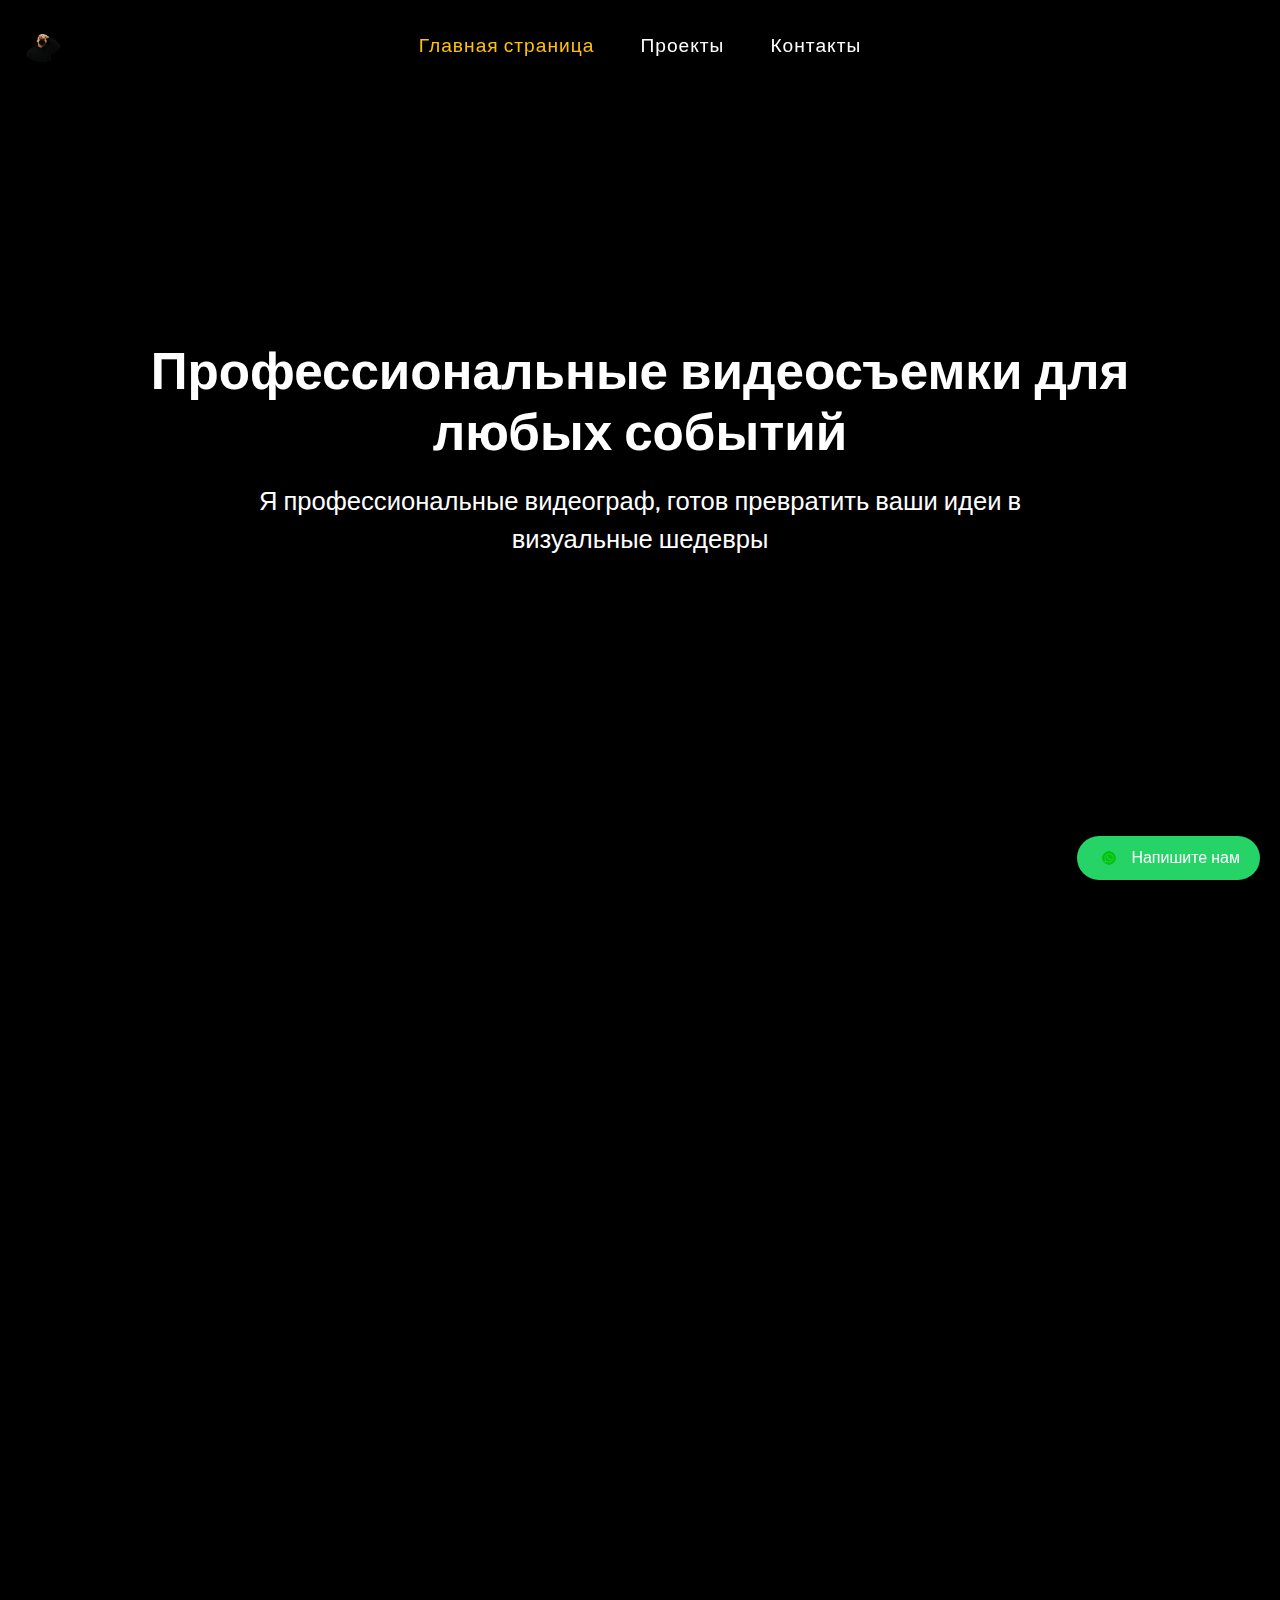
==== index.html @ 4e8b5397 "Добавлены все файлы проекта" ====
<!DOCTYPE html>
<html lang="en">

<head>
    <meta charset="UTF-8">
    <meta name="viewport" content="width=device-width, initial-scale=1.0">
    <link href="https://cdn.jsdelivr.net/npm/bootstrap@5.3.3/dist/css/bootstrap.min.css" rel="stylesheet"
        integrity="sha384-QWTKZyjpPEjISv5WaRU9OFeRpok6YctnYmDr5pNlyT2bRjXh0JMhjY6hW+ALEwIH" crossorigin="anonymous">
    <link rel="stylesheet" href="source/styles/mycss.css">
    <link rel="website icon" type="png" 
    href="./source/files/favicon_io/IMG_7689-Photoroom.png">
    <link href="https://fonts.googleapis.com/css2?family=Lexend&display=swap" rel="stylesheet">
    <link href="https://fonts.googleapis.com/css2?family=Cabin:ital,wght@0,400..700;1,400..700&display=swap" rel="stylesheet">
    <title>Главная страница</title>
</head>

<body>
    <header>
        <nav class="navbar navbar-expand-lg navbar-dark fixed-top">
            <div class="container-fluid">
                <a class="navbar-brand" href="index.html"><img src="source/files/favicon_io/IMG_7689-Photoroom.png"
                        alt="..."></a>
                <button class="navbar-toggler" type="button" data-bs-toggle="collapse"
                    data-bs-target="#navbarNavAltMarkup" aria-controls="navbarNavAltMarkup" aria-expanded="false"
                    aria-label="Toggle navigation">
                    <span class="navbar-toggler-icon"></span>
                </button>
                <div class="collapse navbar-collapse" id="navbarNavAltMarkup">
                    <div class="navbar-nav">
                        <a class="nav-link active" aria-current="page" href="index.html">Главная страница</a>
                        <a class="nav-link" href="project.html">Проекты</a>
                        <a class="nav-link" href="contact.html">Контакты</a>
                    </div>
                </div>
            </div>
        </nav>
    </header>

    <section>
        <div class="video-container">
            <video autoplay muted loop playsinline class="fullscreen-video">
                <source src="./source/files/favicon_io/IMG_7618.mp4" type="video/mp4">
            </video>
            <div class="video-overlay"></div>
            <div class="text-container">
                <h1 class="main-title">Профессиональные видеосъемки для любых событий</h1>
                <p class="subtitle">Я профессиональные видеограф, готов превратить ваши идеи в визуальные шедевры
                </p>
            </div>
        </div>
        <a href="https://wa.me/77077332002" id="whatsappBtn" class="whatsapp-btn" target="_blank">
            <img src="source/files/favicon_io/whatsapp.png" alt="WhatsApp" class="whatsapp-icon">
            Напишите нам
        </a>

    </section>

    <section class="container">
        <div class="profile-photo">
            <img src="./source/images/Турлан.JPG" alt="Фото Турлана">
        </div>
        <div class="answer">
            <h1 class="profile-title">Кто я?</h1>
            <p>Меня зовут Турлан, я видеограф с 3-летним опытом работы, в том числе с крупными компаниями. </p>
            <p>Я не просто создаю видео, но и помогаю своим клиентам с:</p>
            <ul>
                <li>🎬 Разработкой сценария</li>
                <li>💡 Генерацией идей и креативов</li>
            </ul>
            <p>Если вы хотите получить яркие и качественные рилс для Instagram, которые помогут выделиться и привлечь
                аудиторию, напишите мне!</p>
            <p>Мое портфолио прикреплено ниже – посмотрите мои работы и убедитесь, что я могу помочь вам реализовать
                ваши идеи.</p>
            <p>Буду рад сотрудничеству!</p>
        </div>
    </section>


    <section class="photo-grid">
        <img src="./source/images/sdu.jpg" alt="Фото 1">
        <img src="./source/images/marry.jpg" alt="Фото 2">
        <img src="./source/images/graduation.jpg" alt="Фото 3">
        <img src="./source/images/wildcats3x3.jpg" alt="Фото 4">
        <img src="./source/images/picnic.jpg" alt="Фото 5">
        <img src="./source/images/wildcats.jpg" alt="Фото 6">
    </section>

    <section>
        <div class="clients-section">
            <h2>С кем я работал</h2>
            <div class="client-scroller">
                <div class="client-track">
                    <div class="client-logo"><img src="./source/images/logo1.png" alt="Company 1">
                        <p class="client-name">Whoosh</p>
                    </div>
                    <div class="client-logo"><img src="./source/images/logo2.png" alt="Company 2">
                        <p class="client-name">SDU university</p>
                    </div>
                    <div class="client-logo"><img src="./source/images/ljgj3.png" alt="Company 3">
                        <p class="client-name">Almau university</p>
                    </div>
                    <div class="client-logo"><img src="./source/images/logo4.png" alt="Company 4">
                        <p class="client-name">Megazakaz</p>
                    </div>
                    <div class="client-logo"><img src="./source/images/logo5.png" alt="Company 4">
                        <p class="client-name">Павел Коктышев</p>
                    </div>
                    <div class="client-logo"><img src="./source/images/logo7.png" alt="Company 4">
                        <p class="client-name">Happy cake</p>
                    </div>


                    <!-- Дублируем для бесшовной анимации -->
                    <div class="client-logo"><img src="./source/images/logo1.png" alt="Company 1">
                        <p class="client-name">Whoosh</p>
                    </div>
                    <div class="client-logo"><img src="./source/images/logo2.png" alt="Company 2">
                        <p class="client-name">SDU university</p>
                    </div>
                    <div class="client-logo"><img src="./source/images/ljgj3.png" alt="Company 3">
                        <p class="client-name">Almau university</p>
                    </div>
                    <div class="client-logo"><img src="./source/images/logo4.png" alt="Company 4">
                        <p class="client-name">Megazakaz</p>
                    </div>
                    <div class="client-logo"><img src="./source/images/logo5.png" alt="Company 4">
                        <p class="client-name">Павел Коктышев</p>
                    </div>
                    <div class="client-logo"><img src="./source/images/logo7.png" alt="Company 4">
                        <p class="client-name">Happy cake</p>
                    </div>
                </div>
            </div>
        </div>
    </section>

    <section class="consultation">
        <div class="consultation-image">
            <img src="./source/images/working.JPG" alt="Консультация">
        </div>
        <div class="consultation-content">
            <h2>Бесплатная консультация</h2>
            <p>Получите несколько идей для<br>рекламы вашего бренда бесплатно.</p>
            <a class="consultation-button" id="consultation-button-salim" href="https://wa.me/77077332002" target="_blank">
                Связаться
            </a>
        </div>
    </section>

    <footer class="footer">
        <div class="container">
            <p>&copy; 2025 Все права защищены.</p>
        </div>
    </footer>

    <script src="https://cdn.jsdelivr.net/npm/bootstrap@5.3.3/dist/js/bootstrap.bundle.min.js"
        integrity="sha384-YvpcrYf0tY3lHB60NNkmXc5s9fDVZLESaAA55NDzOxhy9GkcIdslK1eN7N6jIeHz"
        crossorigin="anonymous"></script>
    <script src="/script.js"></script>
</body>

</html>
---- source/styles/mycss.css ----
@import url('https://fonts.googleapis.com/css2?family=Special+Elite&display=swap');
@import url('https://fonts.googleapis.com/css?family=Michroma&display=swap');

* {
	font-family: 'Cabin', sans-serif;
	font-variation-settings: 'wght' 400, 'wdth' 100, 'slnt' 0;
  }

  h1, h2, h3, h4, h5, h6 {
	font-variation-settings: 'wght' 700, 'wdth' 110, 'slnt' 0;
  }

.navbar {
	position: fixed;
	/* Фиксируем навигацию */
	top: 0;
	left: 0;
	right: 0;
	z-index: 1030;
	/* Чтобы навигация была поверх других элементов */
	background-color: rgba(0, 0, 0, 0.7) !important;
	/* Полупрозрачный черный */
	backdrop-filter: blur(8px);
	/* Эффект размытия фона */
	transition: background-color 0.3s ease;
	/* Плавное изменение цвета */
}

.navbar-brand img {
	width: 60px;
	/* Установи нужный размер логотипа */
	height: auto;
	/* Сохраняет пропорции изображения */
}

/* Убираем стандартный отступ у body */
body {
	background-color: rgb(0, 0, 0);
	color: #fff;
}

/* Стили для ссылок */
.navbar-dark .navbar-nav .nav-link {
	color: rgba(255, 255, 255, 0.9);
	transition: color 0.3s ease;
}

.navbar-dark .navbar-nav .nav-link:hover {
	color: #fff;
}

/* Стиль для активной ссылки */
.navbar-dark .navbar-nav .nav-link.active {
	color: #fff;
	font-weight: 500;
}

#consultation-button-salim{
	background-color: #f0f0f0;
	color: #000;
}

#consultation-button-salim:hover{
	background-color: #2e0ca7;
}

/* Стили для кнопки гамбургера */
.navbar-toggler {
	border: none;
}

.navbar-toggler:focus {
	box-shadow: none;
}

.navbar {
	padding: 15px 0;
	font-family: 'Michroma', sans-serif;
	position: relative;
}

.navbar-brand {
	position: static;
	/* Возвращаем логотип в обычное положение */
	transform: none;
	margin-right: auto;
	/* Логотип прижимается к левому краю */
}

.navbar-brand img {
	height: 50px;
	border-radius: 50%;
	transition: transform 0.3s ease;
}

.navbar-brand img:hover {
	transform: scale(1.1);
}

.navbar-collapse {
	position: absolute;
	left: 0;
	right: 0;
	display: flex;
	justify-content: center;
}

.navbar-nav {
	font-size: 1.2rem;
	font-weight: 500;
	letter-spacing: 1px;
	display: flex;
	gap: 30px;
	/* Равномерные отступы между пунктами */
}

.nav-link {
	position: relative;
	color: white !important;
	transition: all 0.3s ease;
	padding: 10px 0;
}

.nav-link:hover {
	color: #ffc107 !important;
	transform: translateY(-2px);
}

.nav-link.active {
	color: #ffc107 !important;
	font-weight: 600;
}

.nav-link::after {
	content: '';
	position: absolute;
	width: 0;
	height: 2px;
	bottom: 5px;
	left: 0;
	background-color: #ffc107;
	transition: width 0.3s ease;
}

.nav-link:hover::after {
	width: 100%;
}

/* Для мобильной версии */
@media (max-width: 991.98px) {
	.navbar-collapse {
		position: static;
		margin-top: 15px;
	}

	.navbar-nav {
		flex-direction: column;
		gap: 10px;
	}

	.nav-link {
		margin: 5px 0;
	}
}

.navbar-toggler {
	border-color: rgba(255, 255, 255, 0.5);
	/* Белая граница с прозрачностью */
}

.navbar-toggler-icon {
	background-image: url("data:image/svg+xml,%3csvg xmlns='http://www.w3.org/2000/svg' viewBox='0 0 30 30'%3e%3cpath stroke='rgba%28255, 255, 255, 1%29' stroke-linecap='round' stroke-miterlimit='10' stroke-width='2' d='M4 7h22M4 15h22M4 23h22'/%3e%3c/svg%3e");
}

/* Для активного состояния */
.navbar-toggler:focus {
	box-shadow: 0 0 0 0.25rem rgba(255, 255, 255, 0.25);
}


/* Сброс отступов и высота 100% */
body,
html {
	margin: 0;
	padding: 0;
	height: 100%;
	overflow-x: hidden;
	font-family: 'Arial', sans-serif;
	color: white;
}

/* Навигация (полупрозрачная) */
.navbar {
	position: fixed;
	top: 0;
	left: 0;
	right: 0;
	z-index: 1000;
	background-color: rgba(0, 0, 0, 0.5);
	backdrop-filter: blur(5px);
	transition: all 0.3s ease;
}

.video-container {
	position: relative;
	width: 100%;
	height: 100vh;
	overflow: hidden;
}

/* Стили для видео */
.fullscreen-video {
	position: absolute;
	top: 50%;
	left: 50%;
	transform: translate(-50%, -50%);
	min-width: 100%;
	min-height: 100%;
	width: auto;
	height: auto;
	object-fit: cover;
	transition: all 0.3s ease-in-out;  /* Плавный переход */
}

/* Затемнение видео */
.video-overlay {
	position: absolute;
	top: 0;
	left: 0;
	width: 100%;
	height: 100%;
	background: rgba(0, 0, 0, 0.3);
	z-index: 1;
}

/* Контент поверх видео */
.video-content {
	position: relative;
	z-index: 2;
	height: 100%;
	display: flex;
	flex-direction: column;
	justify-content: center;
	align-items: center;
	text-align: center;
	padding: 0 20px;
}

/* Основной контент после видео */
.page-content {
	min-height: 100vh;
	background-color: #000;
	padding: 80px 20px;
	position: relative;
}

/* Адаптация для мобильных */
@media (max-width: 768px) {
	.fullscreen-video {
		width: 100%;
		height: auto;
	}

	.navbar {
		backdrop-filter: none;
	}
}
/* Индикатор скролла */
.scroll-down {
	position: absolute;
	bottom: 30px;
	left: 50%;
	transform: translateX(-50%);
	color: white;
	font-size: 30px;
	animation: bounce 2s infinite;
	z-index: 3;
}

@keyframes bounce {

	0%,
	20%,
	50%,
	80%,
	100% {
		transform: translateY(0) translateX(-50%);
	}

	40% {
		transform: translateY(-15px) translateX(-50%);
	}

	60% {
		transform: translateY(-7px) translateX(-50%);
	}
}

.video-container {
	position: relative;
	width: 100%;
	height: 100vh;
	overflow: hidden;
}

/* Стилизация видео */
.fullscreen-video {
	position: absolute;
	top: 50%;
	left: 50%;
	transform: translate(-50%, -50%);
	min-width: 100%;
	min-height: 100%;
	width: auto;
	height: auto;
	object-fit: cover;
	z-index: 0;
}

/* Легкое затемнение видео */
.video-overlay {
	position: absolute;
	top: 0;
	left: 0;
	width: 100%;
	height: 100%;
	background: rgba(0, 0, 0, 0.3);
	z-index: 1;
}

/* Контейнер для текста */
.text-container {
	position: absolute;
	top: 50%;
	left: 50%;
	transform: translate(-50%, -50%);
	width: 90%;
	max-width: 1200px;
	text-align: center;
	z-index: 2;
}

/* Стили основного заголовка */
.main-title {
	font-size: 4vw;
	font-weight: 700;
	margin-bottom: 2vh;
	text-shadow: 0 2px 10px rgba(0, 0, 0, 0.7);
	line-height: 1.2;
}

/* Стили подзаголовка */
.subtitle {
	font-size: 2vw;
	font-weight: 300;
	text-shadow: 0 2px 5px rgba(0, 0, 0, 0.5);
	line-height: 1.5;
	max-width: 800px;
	margin: 0 auto;
}

/* Адаптация для мобильных */
@media (max-width: 768px) {
	.main-title {
		font-size: 8vw;
	}

	.subtitle {
		font-size: 4vw;
	}

	.fullscreen-video {
		width: auto;
		height: 100%;
	}
}

body {
	font-family: Arial, sans-serif;
}

.container {
	display: flex;
	justify-content: flex-start;
	align-items: flex-start;
	margin: 40px;
	flex-wrap: wrap;
}

.profile-photo {
	width: 250px;
	margin-right: 30px;
	flex-shrink: 0;
}

.profile-photo img {
	width: 100%;
	height: auto;
	border-radius: 16px;
	object-fit: cover;
	box-shadow: 0 0 10px rgba(0, 0, 0, 0.4);
}

.profile-title {
	font-size: 2em;
	color: #fff;
	margin-bottom: 20px;
}

.question {
	font-weight: bold;
	font-size: 2.0em;
	margin-right: 30px;
	width: 200px;
	color: #fff;
	/* Ширина для вопроса */
}

.answer {
	font-size: 1.3em;
	max-width: 800px;
	color: #fff;
	/* Максимальная ширина для ответа */
	text-align: justify;
	/* Выравнивание текста */
}

@media (max-width: 1024px) {
	.container {
		margin: 30px;
	}

	.question {
		font-size: 2.2em;
		width: 180px;
		color: #fff;
	}

	.answer {
		font-size: 1.6em;
		color: #fff;
	}
}

/* Стили для мобильных устройств (до 768px) */
@media (max-width: 768px) {
	.container {
		flex-direction: column;
		/* Меняем направление на колонку */
		margin: 20px 15px;
		/* Уменьшаем отступы */
		align-items: center;
		/* Центрируем элементы */
	}

	.question {
		width: 100%;
		/* Занимает всю ширину */
		text-align: center;
		/* Центрируем заголовок */
		margin-right: 0;
		margin-bottom: 20px;
		/* Отступ снизу */
		color: #fff;
		font-size: 2em;
	}

	.answer {
		font-size: 1.4em;
		text-align: left;
		/* Выравниваем по левому краю */
		max-width: 100%;
		/* Занимает всю ширину */
		padding: 0 10px;
		/* Небольшие отступы по бокам */
	}

	.answer p {
		margin-bottom: 15px;
		color: #fff;
	}
}

/* Дополнительные стили для очень маленьких экранов */
@media (max-width: 480px) {
	.question {
		font-size: 1.8em;
		color: #fff;
	}

	.answer {
		font-size: 1.2em;
		color: #fff;
	}
}

p {
	margin-bottom: 20px;
}

.whatsapp-btn {
	position: fixed;
	bottom: 20px;
	/* Отступ от низа */
	right: 20px;
	/* Отступ от правого края */
	display: flex;
	align-items: center;
	background-color: #25d366;
	color: white;
	padding: 10px 20px;
	border-radius: 50px;
	box-shadow: 0 4px 8px rgba(0, 0, 0, 0.2);
	text-decoration: none;
	font-size: 16px;
	z-index: 100;
	/* Чтобы кнопка была поверх других элементов */
	transition: background-color 0.3s;
}

/* Иконка WhatsApp */
.whatsapp-icon {
	width: 24px;
	height: 24px;
	margin-right: 10px;
}

/* Эффект при наведении */
.whatsapp-btn:hover {
	background-color: #128c7e;
}

.contact-page {
	display: flex;
	align-items: flex-start;
	justify-content: space-between;
	padding: 100px 50px 50px;
	max-width: 1000px;
	margin: 0 auto;
}

.contact-title {
	color: #fff;
	position: absolute;
	top: 120px;
	left: 50px;
	font-size: 48px;
	font-weight: bold;
}


.contact-info {
	color: #fff;
	position: static;
	/* или просто удали вообще 'position' */
	margin: 0 auto;
	text-align: center;
	font-size: 20px;
	line-height: 1.6;
	padding-top: 40px;
}


.footer-nav {
	background-color: white;
	padding: 30px;
	height: 250px;
	display: flex;
	justify-content: space-between;
	align-items: center;
	margin-top: auto;
	color: black;
}

.footer-title {
	font-weight: bold;
	font-size: 24px;
}

.footer-contacts {
	display: flex;
	flex-direction: column;
	text-align: right;
	gap: 10px;
	font-size: 18px;
}

.projects-section {
	margin-top: 50px;
	padding: 60px 5%;
	background-color: #000000;
}

.projects-section h2 {
	text-align: center;
	font-size: 2.5rem;
	margin-bottom: 50px;
	color: #ffffff;
}

.projects-grid {
	display: grid;
	grid-template-columns: repeat(auto-fill, minmax(300px, 1fr));
	gap: 30px;
	max-width: 1200px;
	margin: 0 auto;
}

.project-card {
	background: rgb(0, 0, 0);
	border-radius: 10px;
	overflow: hidden;
	box-shadow: 0 5px 15px rgba(0, 0, 0, 0.1);
	transition: transform 0.3s;
}

.project-card:hover {
	transform: translateY(-10px);
}

.project-preview {
	position: relative;
	cursor: pointer;
}

.project-image {
	width: 100%;
	height: 200px;
	object-fit: cover;
	border-radius: 15px;
}

.view-btn {
	position: absolute;
	top: 50%;
	left: 50%;
	transform: translate(-50%, -50%);
	padding: 10px 20px;
	background-color: rgba(0, 0, 0, 0.7);
	color: white;
	border: none;
	border-radius: 5px;
	font-size: 1rem;
	cursor: pointer;
	opacity: 0;
	transition: opacity 0.3s;
}

.project-preview:hover .view-btn {
	opacity: 1;
}

.project-video {
    position: fixed;
	margin-top: 150px;
    top: 50%;
    left: 50%;
    transform: translate(-50%, -50%);
    width: 90vw;
    height: 90vh;
    background-color: rgba(0, 0, 0, 0.9);
    z-index: 999;
    display: none;
    padding: 20px;
    box-sizing: border-box;
    border-radius: 12px;
}

.project-video#local-video {
	margin-top: 50px;
    position: absolute;
    top: 50%;
    left: 50%;
    transform: translate(-50%, -50%);
    width: 90vw;
    height: 90vh;
    background-color: rgba(0, 0, 0, 0.9);
    display: none;
    padding: 20px;
    box-sizing: border-box;
    border-radius: 12px;
    z-index: 9999;
}

.youtube-thumbnail {
    position: relative;
    display: block;
    margin-bottom: 10px; /* отступ снизу */
}

.play-button {
    position: absolute;
    top: 50%;
    left: 50%;
    transform: translate(-50%, -50%);
    background: rgba(0, 0, 0, 0.5);
    color: #fff;
    padding: 10px;
    border-radius: 50%;
}

.project-title h3 {
    text-align: center;
    margin-top: 10px;
}

.project-video iframe {
    width: 100%;
    height: 315px; /* можно изменить на свой размер */
}

.project-card {
    display: flex;
    flex-direction: column;
    align-items: center; /* Центрирование */
    text-align: center;
    padding: 10px;
}

.project-video video {
    width: 100%;
    height: 100%;
    object-fit: contain;
}

.project-video .close-btn {
    position: absolute;
    top: 10px;
    right: 15px;
    font-size: 30px;
	padding-top: 60px;
    color: white;
    background: none;
    border: none;
    cursor: pointer;
    z-index: 1000;
}

.video-player {
	width: 90%;
	/* Ширина плеера */
	max-width: 1200px;
	/* Максимальная ширина */
	height: auto;
	max-height: 80vh;
	/* Максимальная высота */
	outline: none;
	border-radius: 8px;
	box-shadow: 0 0 20px rgba(0, 0, 0, 0.5);
}

.project-video .close-btn {
    position: absolute;
    top: 15px;
    right: 20px;
    font-size: 32px;
    color: white;
    background: none;
    border: none;
    cursor: pointer;
    z-index: 1001;
}

.project-card h3 {
	text-align: center;
    font-family: "Roboto", sans-serif;
    font-weight: 500;
    font-size: 1.3em;
    color: #535151;
    margin-top: 12px;
    padding: 0 8px;
    line-height: 1.4;
	font-weight: bold;
}

.project-title h3 {
    text-align: center;
    margin-top: 10px;
}

.project-video iframe {
    width: 100%;
    height: 315px; /* можно изменить на свой размер */
}

.project-card {
    display: flex;
    flex-direction: column;
    align-items: center; /* Центрирование */
    text-align: center;
    padding: 10px;
}

.project-video video {
    width: 100%;
    height: 100%;
    object-fit: contain;
}

.project-video .close-btn {
    position: absolute;
    top: 10px;
    right: 15px;
    font-size: 30px;
	padding-top: 60px;
    color: white;
    background: none;
    border: none;
    cursor: pointer;
    z-index: 1000;
}

.video-player {
	width: 90%;
	/* Ширина плеера */
	max-width: 1200px;
	/* Максимальная ширина */
	height: auto;
	max-height: 80vh;
	/* Максимальная высота */
	outline: none;
	border-radius: 8px;
	box-shadow: 0 0 20px rgba(0, 0, 0, 0.5);
}

.project-video .close-btn {
    position: absolute;
    top: 15px;
    right: 20px;
    font-size: 32px;
    color: white;
    background: none;
    border: none;
    cursor: pointer;
    z-index: 1001;
}

.project-card h3 {
	text-align: center;
    font-family: "Roboto", sans-serif;
    font-weight: 500;
    font-size: 1.3em;
    color: #535151;
    margin-top: 12px;
    padding: 0 8px;
    line-height: 1.4;
	font-weight: bold;
}

.client-scroller {
	overflow: hidden;
	white-space: nowrap;
	position: relative;
	width: 100%;
}

.clients-section h2 {
	font-size: 2rem;
	color: #fff;
	margin-bottom: 40px;
	text-align: center;
}

.client-track {
	display: inline-block;
	animation: scroll 7s linear infinite;
}

.client-name {
	color: white;
	font-size: 1rem;
	margin-top: 10px;
}

.client-logo {
	display: inline-block;
	margin: 0 40px;
	vertical-align: middle;
	text-align: center;
}

.client-logo img {
	max-height: 200px;
	max-width: 350px;
}


@keyframes scroll {
	0% {
		transform: translateX(0);
	}

	100% {
		transform: translateX(-50%);
	}
}

.photo-grid {
	display: grid;
	grid-template-columns: repeat(2, 1fr);
	gap: 100px;
	/* расстояние между фото */
	padding: 20px;
	/* отступы от краёв */
	max-width: 1200px;
	margin: 0 auto;
	box-sizing: border-box;
	/* чтобы padding не ломал ширину */
}

.photo-grid img {
	width: 100%;
	height: auto;
	border-radius: 16px;
	object-fit: cover;
}

@media (max-width: 768px) {
	.photo-grid {
		grid-template-columns: 1fr;
		/* одно фото в ряду */
		gap: 20px;
		/* можно уменьшить расстояние между фото */
		padding: 16px;
		/* чуть меньше отступ */
	}
}

.consultation {
	display: flex;
	align-items: center;
	justify-content: center;
	padding: 40px 20px;
	gap: 40px;
	max-width: 1200px;
	margin: 0 auto;
	flex-wrap: wrap;
}

.consultation-image img {
	max-width: 400px;
	width: 100%;
	border-radius: 16px;
	box-shadow: 0 0 20px rgba(0, 0, 0, 0.2);
	object-fit: cover;
}

.consultation-content {
	max-width: 500px;
	color: #fff;
	text-align: center;
}

.consultation-content h2 {
	font-size: 2.5rem;
	margin-bottom: 16px;
}

.consultation-content p {
	font-size: 1.5rem;
	margin-bottom: 24px;
	line-height: 1.5;
	color: #4b4b4b;
}

.consultation-button {
	display: inline-block;
	background-color: #ffffff;
	color: rgb(0, 0, 0);
	padding: 10px 70px;
	border-radius: 20px;
	font-weight: bold;
	text-decoration: none;
	font-size: 1.2rem;
	text-align: center;
	margin-top: 20px;
	transition: background-color 0.3s ease;
}

.consultation-button:hover {
	background-color: #3f3f3f;
}

.footer {
	background-color: #000000;
	/* Темный фон футера */
	color: #fff;
	/* Белый текст */
	padding: 20px 0;
	/* Отступы сверху и снизу */
	width: 100%;
	/* Ширина на всю страницу */
	position: relative;
	bottom: 0;
	left: 500px;
	text-align: center;
	/* Центрируем текст */
}

.footer .container {
	max-width: 1200px;
	/* Можно задать максимальную ширину */
	margin: 0 auto;
	/* Центрируем контейнер */
	padding: 0 15px;
	/* Немного отступов по бокам */
}

@media (max-width: 768px) {
	.footer {
		left: 0px;
		color: #777;
		/* Серый цвет текста на мобильных устройствах */
	}
}

.custom-footer {
	background-color: #ffffff;
	color: #000000;
	margin: 40px 20px;
	border-radius: 20px;
	padding: 60px 20px 20px 20px;
	box-shadow: 0 0 20px rgba(0, 0, 0, 0.1);
}

.footer-content {
	max-width: 1200px;
	margin: 0 auto;
	text-align: center;
}

.footer-content h3 {
	font-size: 2rem;
	margin-bottom: 20px;
	font-weight: bold;
}

.consultation-button {
	display: inline-block;
	background-color: #000000;
	color: #ffffff;
	padding: 14px 28px;
	border-radius: 10px;
	font-weight: bold;
	text-decoration: none;
	margin: 20px 0;
	transition: background-color 0.3s ease;
}

.consultation-button:hover {
	background-color: #333333;
}

@media (max-width: 768px) {
	.consultation-button {
		background-color: #ffffff;
		color: #000000;
		/* черный текст на белом фоне */
	}

	.consultation-button:hover {
		background-color: #f0f0f0;
		/* светлый серый оттенок при наведении */
	}
}

.social-links {
	margin-top: 20px;
}

.social-links a {
	margin: 0 10px;
	text-decoration: none;
	color: #000000;
	font-weight: 500;
	transition: color 0.3s;
}

.social-links a:hover {
	color: #888888;
}

.footer-bottom {
	margin-top: 40px;
	font-size: 0.9rem;
	color: #666666;
}

.youtube-player {
    position: relative;
    display: inline-block;
    cursor: pointer;
    max-width: 100%;
}

/* Превью с изображением */
.youtube-thumbnail {
    position: relative;
    width: 100%;
    padding-top: 56.25%; /* Соотношение 16:9 */
    background-color: #000;
    border-radius: 8px;
    overflow: hidden;
}

/* Картинка-превью */
.youtube-thumbnail img {
    position: absolute;
    top: 0;
    left: 0;
    width: 100%;
    height: 100%;
    object-fit: cover;
    border-radius: 8px;
}

/* Кнопка play */
.play-button {
    position: absolute;
    top: 50%;
    left: 50%;
    transform: translate(-50%, -50%);
    width: 60px;
    height: 60px;
    background-color: rgba(0, 0, 0, 0.5);
    border-radius: 50%;
    display: flex;
    justify-content: center;
    align-items: center;
}

.play-button::before {
    content: '►';
    font-size: 36px;
    color: #fff;
}

/* Стили для видео */
.youtube-player iframe {
    width: 100%;
    height: 100%;
    border: none;
    border-radius: 8px;
}

/* При клике скрываем превью и показываем iframe */
.youtube-player iframe {
    display: block;
}

/* Мелкие улучшения */
.youtube-player:hover .play-button {
    background-color: rgba(0, 0, 0, 0.7);
    transition: background-color 0.3s ease;
}

.project-title {
    text-align: center;
    margin-top: 10px; /* Расстояние между превью и текстом */
}

.project-title h3 {
    font-size: 18px;
    color: #717070;
    margin: 0;
    font-weight: bold;
}
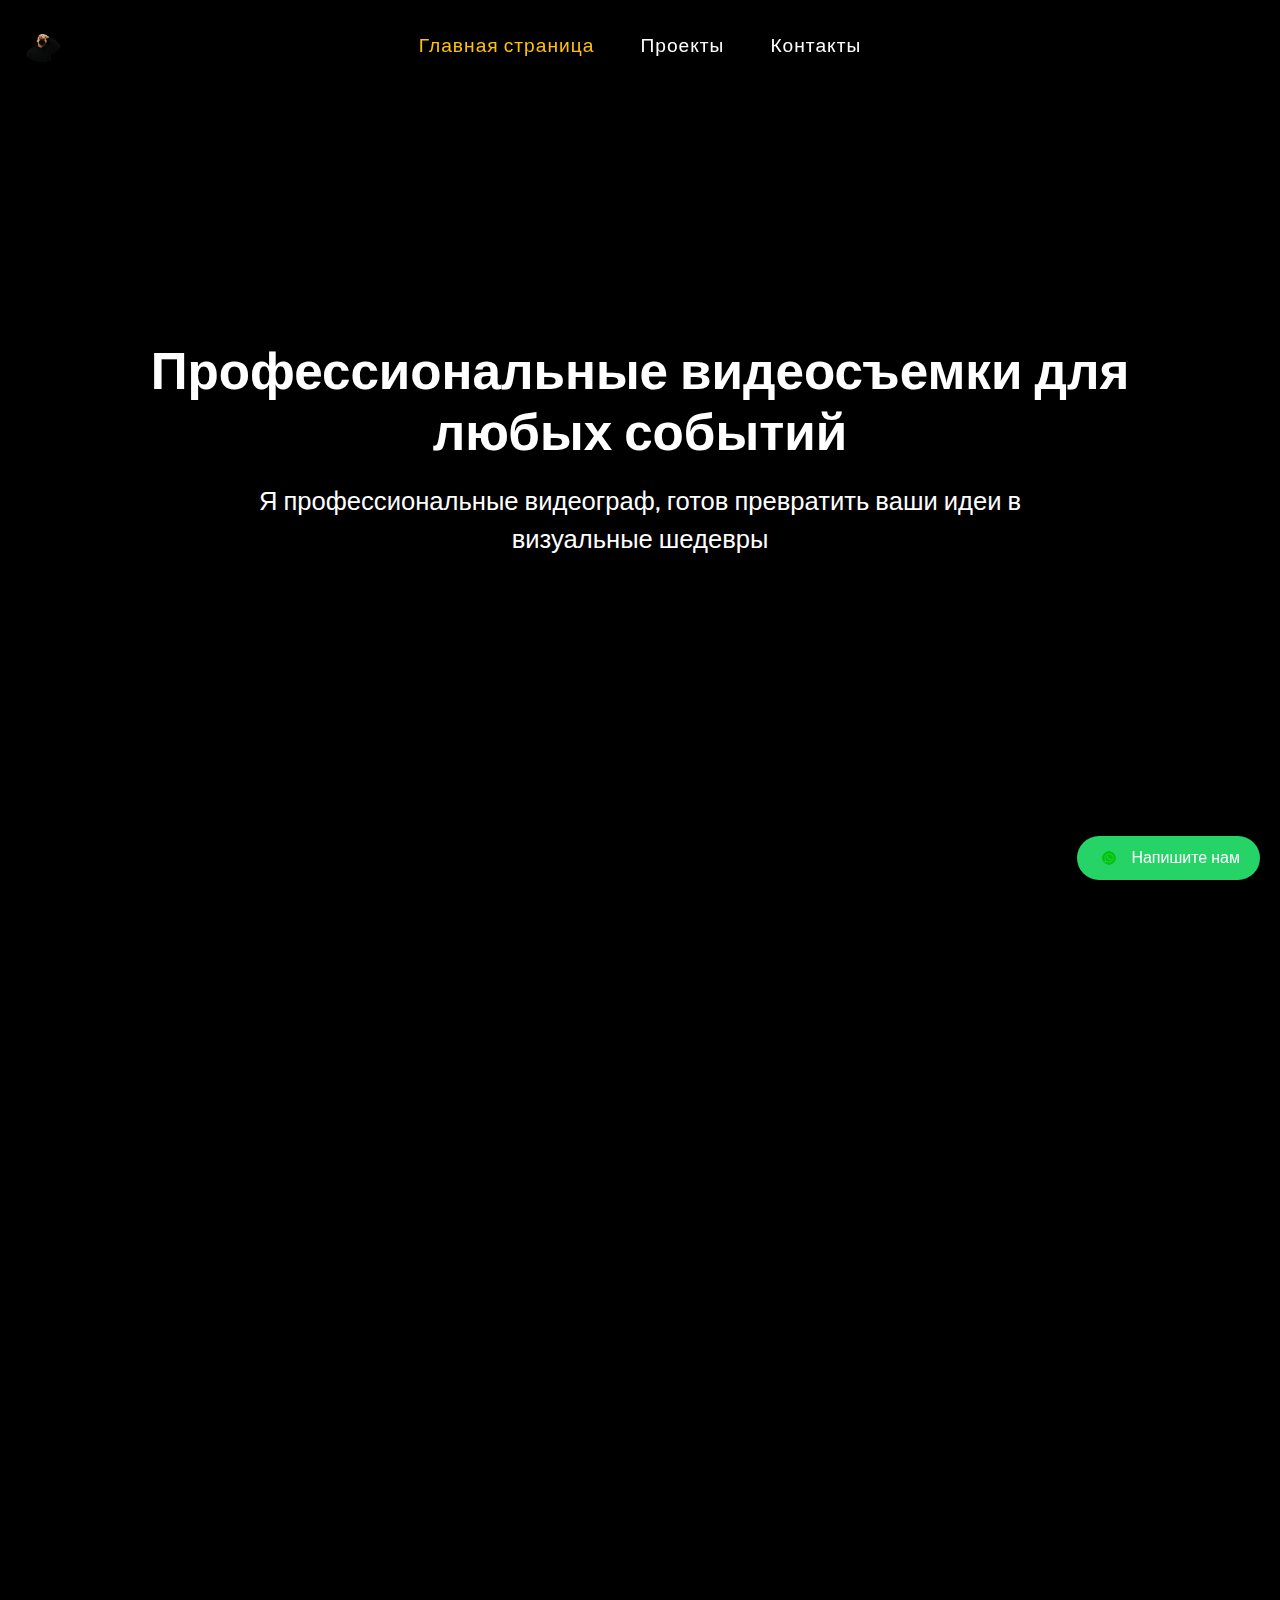
==== commit 84041b0e: "Обновил CSS стили, убрал лишние элементы" ====
--- a/index.html
+++ b/index.html
@@ -79,7 +79,7 @@
     <section class="photo-grid">
         <img src="./source/images/sdu.jpg" alt="Фото 1">
         <img src="./source/images/marry.jpg" alt="Фото 2">
-        <img src="./source/images/graduation.jpg" alt="Фото 3">
+        <img src="./source/images/kobekh.PNG" alt="Фото 3">
         <img src="./source/images/wildcats3x3.jpg" alt="Фото 4">
         <img src="./source/images/picnic.jpg" alt="Фото 5">
         <img src="./source/images/wildcats.jpg" alt="Фото 6">
@@ -136,7 +136,7 @@
 
     <section class="consultation">
         <div class="consultation-image">
-            <img src="./source/images/working.JPG" alt="Консультация">
+            <img src="./source/images/workinggg.JPG" alt="Консультация">
         </div>
         <div class="consultation-content">
             <h2>Бесплатная консультация</h2>
--- a/source/styles/mycss.css
+++ b/source/styles/mycss.css
@@ -4,11 +4,16 @@
 * {
 	font-family: 'Cabin', sans-serif;
 	font-variation-settings: 'wght' 400, 'wdth' 100, 'slnt' 0;
-  }
-
-  h1, h2, h3, h4, h5, h6 {
+}
+
+h1,
+h2,
+h3,
+h4,
+h5,
+h6 {
 	font-variation-settings: 'wght' 700, 'wdth' 110, 'slnt' 0;
-  }
+}
 
 .navbar {
 	position: fixed;
@@ -55,12 +60,12 @@
 	font-weight: 500;
 }
 
-#consultation-button-salim{
+#consultation-button-salim {
 	background-color: #f0f0f0;
 	color: #000;
 }
 
-#consultation-button-salim:hover{
+#consultation-button-salim:hover {
 	background-color: #2e0ca7;
 }
 
@@ -219,7 +224,8 @@
 	width: auto;
 	height: auto;
 	object-fit: cover;
-	transition: all 0.3s ease-in-out;  /* Плавный переход */
+	transition: all 0.3s ease-in-out;
+	/* Плавный переход */
 }
 
 /* Затемнение видео */
@@ -265,6 +271,7 @@
 		backdrop-filter: none;
 	}
 }
+
 /* Индикатор скролла */
 .scroll-down {
 	position: absolute;
@@ -601,7 +608,7 @@
 .projects-grid {
 	display: grid;
 	grid-template-columns: repeat(auto-fill, minmax(300px, 1fr));
-	gap: 30px;
+	gap: 45px;
 	max-width: 1200px;
 	margin: 0 auto;
 }
@@ -611,239 +618,128 @@
 	border-radius: 10px;
 	overflow: hidden;
 	box-shadow: 0 5px 15px rgba(0, 0, 0, 0.1);
+	transition: all 0.3s ease;
+	height: 300px;
+	position: relative;
+	display: flex;
+	flex-direction: column;
+	align-items: center;
+	text-align: center;
+	padding: 10px;
+}
+
+.project-card:hover {
+	transform: scale(1.03);
+	box-shadow: 0 8px 25px rgba(0, 0, 0, 0.2);
+}
+
+.project-preview {
+	position: relative;
+	width: 100%;
+	height: 200px;
+	overflow: hidden;
+	will-change: transform;
+	backface-visibility: hidden;
+}
+
+.project-image {
+	width: 100%;
+	height: 100%;
+	object-fit: cover;
+	border-radius: 8px;
 	transition: transform 0.3s;
 }
 
-.project-card:hover {
-	transform: translateY(-10px);
-}
-
-.project-preview {
-	position: relative;
-	cursor: pointer;
-}
-
-.project-image {
-	width: 100%;
-	height: 200px;
-	object-fit: cover;
-	border-radius: 15px;
-}
-
-.view-btn {
+.project-card:hover .project-image {
+	transform: scale(1.05);
+}
+
+.youtube-thumbnail {
+	position: relative;
+	display: block;
+	width: 100%;
+	height: 100%;
+}
+
+.play-button {
 	position: absolute;
 	top: 50%;
 	left: 50%;
 	transform: translate(-50%, -50%);
-	padding: 10px 20px;
-	background-color: rgba(0, 0, 0, 0.7);
+	background: rgba(0, 0, 0, 0.7);
+	color: #fff;
+	width: 60px;
+	height: 60px;
+	border-radius: 50%;
+	display: flex;
+	align-items: center;
+	justify-content: center;
+	font-size: 24px;
+}
+
+.project-video {
+	position: fixed;
+	top: 50%;
+	left: 50%;
+	transform: translate(-50%, -50%);
+	width: 90vw;
+	max-width: 1200px;
+	height: 90vh;
+	background: rgba(0, 0, 0, 0.95);
+	z-index: 10000;
+	display: none;
+	border-radius: 12px;
+	padding: 20px;
+	box-sizing: border-box;
+}
+
+.project-video iframe {
+	width: 100%;
+	height: 100%;
+	border-radius: 8px;
+	border: none;
+}
+
+.close-btn {
+	position: absolute;
+	top: 20px;
+	right: 20px;
+	font-size: 32px;
 	color: white;
+	background: none;
 	border: none;
-	border-radius: 5px;
-	font-size: 1rem;
 	cursor: pointer;
-	opacity: 0;
-	transition: opacity 0.3s;
-}
-
-.project-preview:hover .view-btn {
-	opacity: 1;
-}
-
-.project-video {
-    position: fixed;
-	margin-top: 150px;
-    top: 50%;
-    left: 50%;
-    transform: translate(-50%, -50%);
-    width: 90vw;
-    height: 90vh;
-    background-color: rgba(0, 0, 0, 0.9);
-    z-index: 999;
-    display: none;
-    padding: 20px;
-    box-sizing: border-box;
-    border-radius: 12px;
-}
-
-.project-video#local-video {
-	margin-top: 50px;
-    position: absolute;
-    top: 50%;
-    left: 50%;
-    transform: translate(-50%, -50%);
-    width: 90vw;
-    height: 90vh;
-    background-color: rgba(0, 0, 0, 0.9);
-    display: none;
-    padding: 20px;
-    box-sizing: border-box;
-    border-radius: 12px;
-    z-index: 9999;
-}
-
-.youtube-thumbnail {
-    position: relative;
-    display: block;
-    margin-bottom: 10px; /* отступ снизу */
-}
-
-.play-button {
-    position: absolute;
-    top: 50%;
-    left: 50%;
-    transform: translate(-50%, -50%);
-    background: rgba(0, 0, 0, 0.5);
-    color: #fff;
-    padding: 10px;
-    border-radius: 50%;
-}
-
-.project-title h3 {
-    text-align: center;
-    margin-top: 10px;
-}
-
-.project-video iframe {
-    width: 100%;
-    height: 315px; /* можно изменить на свой размер */
-}
-
-.project-card {
-    display: flex;
-    flex-direction: column;
-    align-items: center; /* Центрирование */
-    text-align: center;
-    padding: 10px;
-}
-
-.project-video video {
-    width: 100%;
-    height: 100%;
-    object-fit: contain;
-}
-
-.project-video .close-btn {
-    position: absolute;
-    top: 10px;
-    right: 15px;
-    font-size: 30px;
-	padding-top: 60px;
-    color: white;
-    background: none;
-    border: none;
-    cursor: pointer;
-    z-index: 1000;
-}
-
-.video-player {
-	width: 90%;
-	/* Ширина плеера */
-	max-width: 1200px;
-	/* Максимальная ширина */
-	height: auto;
-	max-height: 80vh;
-	/* Максимальная высота */
-	outline: none;
-	border-radius: 8px;
-	box-shadow: 0 0 20px rgba(0, 0, 0, 0.5);
-}
-
-.project-video .close-btn {
-    position: absolute;
-    top: 15px;
-    right: 20px;
-    font-size: 32px;
-    color: white;
-    background: none;
-    border: none;
-    cursor: pointer;
-    z-index: 1001;
+	z-index: 10001;
+	padding: 5px 10px;
+	line-height: 1;
+	border-radius: 50%;
+	transition: background 0.3s;
+}
+
+.close-btn:hover {
+	background: rgba(255, 255, 255, 0.2);
 }
 
 .project-card h3 {
 	text-align: center;
-    font-family: "Roboto", sans-serif;
-    font-weight: 500;
-    font-size: 1.3em;
-    color: #535151;
-    margin-top: 12px;
-    padding: 0 8px;
-    line-height: 1.4;
+	font-family: "Roboto", sans-serif;
 	font-weight: bold;
-}
-
-.project-title h3 {
-    text-align: center;
-    margin-top: 10px;
-}
-
-.project-video iframe {
-    width: 100%;
-    height: 315px; /* можно изменить на свой размер */
-}
-
-.project-card {
-    display: flex;
-    flex-direction: column;
-    align-items: center; /* Центрирование */
-    text-align: center;
-    padding: 10px;
-}
-
-.project-video video {
-    width: 100%;
-    height: 100%;
-    object-fit: contain;
-}
-
-.project-video .close-btn {
-    position: absolute;
-    top: 10px;
-    right: 15px;
-    font-size: 30px;
-	padding-top: 60px;
-    color: white;
-    background: none;
-    border: none;
-    cursor: pointer;
-    z-index: 1000;
-}
-
-.video-player {
-	width: 90%;
-	/* Ширина плеера */
-	max-width: 1200px;
-	/* Максимальная ширина */
-	height: auto;
-	max-height: 80vh;
-	/* Максимальная высота */
-	outline: none;
-	border-radius: 8px;
-	box-shadow: 0 0 20px rgba(0, 0, 0, 0.5);
-}
-
-.project-video .close-btn {
-    position: absolute;
-    top: 15px;
-    right: 20px;
-    font-size: 32px;
-    color: white;
-    background: none;
-    border: none;
-    cursor: pointer;
-    z-index: 1001;
+	font-size: 1.3em;
+	color: #535151;
+	margin-top: 12px;
+	padding: 0 8px;
+	line-height: 1.4;
 }
 
 .project-card h3 {
 	text-align: center;
-    font-family: "Roboto", sans-serif;
-    font-weight: 500;
-    font-size: 1.3em;
-    color: #535151;
-    margin-top: 12px;
-    padding: 0 8px;
-    line-height: 1.4;
+	font-family: "Roboto", sans-serif;
+	font-weight: 500;
+	font-size: 1.3em;
+	color: #535151;
+	margin-top: 12px;
+	padding: 0 8px;
+	line-height: 1.4;
 	font-weight: bold;
 }
 
@@ -939,6 +835,7 @@
 
 .consultation-image img {
 	max-width: 400px;
+	height: 600px;
 	width: 100%;
 	border-radius: 16px;
 	box-shadow: 0 0 20px rgba(0, 0, 0, 0.2);
@@ -1087,81 +984,83 @@
 }
 
 .youtube-player {
-    position: relative;
-    display: inline-block;
-    cursor: pointer;
-    max-width: 100%;
+	position: relative;
+	display: inline-block;
+	cursor: pointer;
+	max-width: 100%;
 }
 
 /* Превью с изображением */
 .youtube-thumbnail {
-    position: relative;
-    width: 100%;
-    padding-top: 56.25%; /* Соотношение 16:9 */
-    background-color: #000;
-    border-radius: 8px;
-    overflow: hidden;
+	position: relative;
+	width: 100%;
+	padding-top: 56.25%;
+	/* Соотношение 16:9 */
+	background-color: #000;
+	border-radius: 8px;
+	overflow: hidden;
 }
 
 /* Картинка-превью */
 .youtube-thumbnail img {
-    position: absolute;
-    top: 0;
-    left: 0;
-    width: 100%;
-    height: 100%;
-    object-fit: cover;
-    border-radius: 8px;
+	position: absolute;
+	top: 0;
+	left: 0;
+	width: 100%;
+	height: 100%;
+	object-fit: cover;
+	border-radius: 8px;
 }
 
 /* Кнопка play */
 .play-button {
-    position: absolute;
-    top: 50%;
-    left: 50%;
-    transform: translate(-50%, -50%);
-    width: 60px;
-    height: 60px;
-    background-color: rgba(0, 0, 0, 0.5);
-    border-radius: 50%;
-    display: flex;
-    justify-content: center;
-    align-items: center;
+	position: absolute;
+	top: 50%;
+	left: 50%;
+	transform: translate(-50%, -50%);
+	width: 60px;
+	height: 60px;
+	background-color: rgba(0, 0, 0, 0.5);
+	border-radius: 50%;
+	display: flex;
+	justify-content: center;
+	align-items: center;
 }
 
 .play-button::before {
-    content: '►';
-    font-size: 36px;
-    color: #fff;
+	content: '►';
+	font-size: 36px;
+	color: #fff;
 }
 
 /* Стили для видео */
 .youtube-player iframe {
-    width: 100%;
-    height: 100%;
-    border: none;
-    border-radius: 8px;
+	width: 100%;
+	height: 100%;
+	border: none;
+	border-radius: 8px;
 }
 
 /* При клике скрываем превью и показываем iframe */
 .youtube-player iframe {
-    display: block;
+	display: block;
 }
 
 /* Мелкие улучшения */
 .youtube-player:hover .play-button {
-    background-color: rgba(0, 0, 0, 0.7);
-    transition: background-color 0.3s ease;
+	background-color: rgba(0, 0, 0, 0.7);
+	transition: background-color 0.3s ease;
 }
 
 .project-title {
-    text-align: center;
-    margin-top: 10px; /* Расстояние между превью и текстом */
+	text-align: center;
+	margin-top: 10px;
+	/* Расстояние между превью и текстом */
 }
 
 .project-title h3 {
-    font-size: 18px;
-    color: #717070;
-    margin: 0;
-    font-weight: bold;
+	font-size: 18px;
+	color: #717070;
+	margin: 0;
+	font-weight: bold;
 }